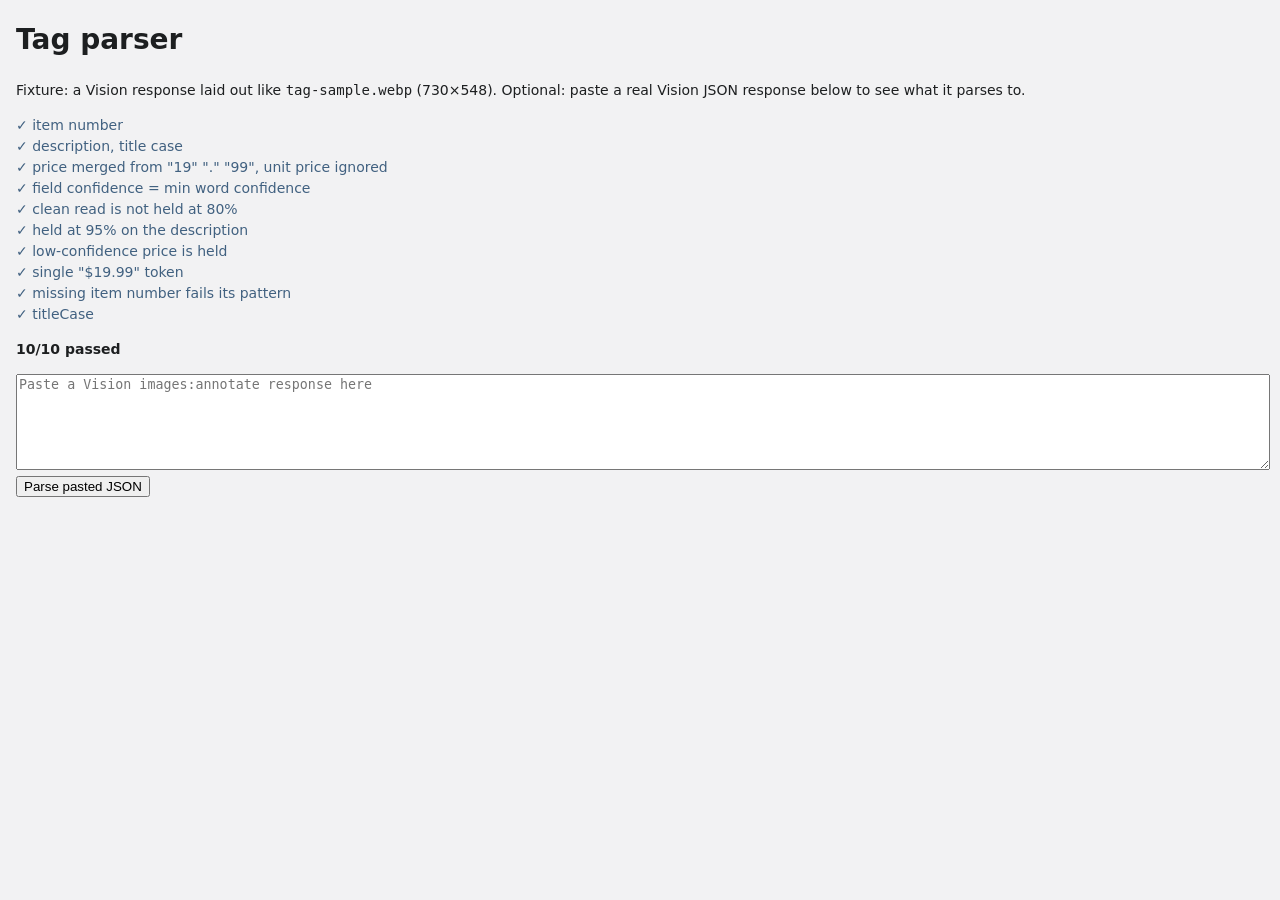
==== tests/parse.test.html @ 2504b348 "Add files via upload" ====
<!doctype html>
<html lang="en">
<head>
<meta charset="utf-8">
<meta name="viewport" content="width=device-width, initial-scale=1">
<title>Parser tests</title>
<style>
  body { font: 14px/1.5 system-ui, sans-serif; margin: 16px; background: #f2f2f3; color: #1d1f20; }
  .pass { color: #416180; } .fail { color: #b3261e; font-weight: 600; }
  pre { margin: 0 0 0 16px; font-size: 12px; }
</style>
</head>
<body>
<h1>Tag parser</h1>
<p>Fixture: a Vision response laid out like <code>tag-sample.webp</code> (730×548). Optional: paste a real Vision JSON response below to see what it parses to.</p>
<div id="out"></div>
<textarea id="raw" rows="6" style="width:100%" placeholder="Paste a Vision images:annotate response here"></textarea>
<button id="go">Parse pasted JSON</button>
<pre id="raw-out"></pre>
<script type="module">
import { parseTag, weakestField, titleCase } from '../js/parse.js';

// [text, x0, y0, x1, y1, confidence] — coordinates read off tests/tag-sample.webp.
const SAMPLE = [
  ['1129578', 95, 45, 345, 100, 0.98],
  ["MARIANNE'S", 62, 105, 315, 140, 0.97],
  ['AVOCADO', 62, 145, 245, 180, 0.96], ['OIL', 255, 145, 340, 180, 0.99],
  ['2', 62, 188, 80, 215, 0.95], ['L', 95, 188, 115, 215, 0.93],
  ['PRICE', 65, 282, 110, 295, 0.9], ['PER', 113, 282, 140, 295, 0.9], ['LITER', 143, 282, 195, 295, 0.9],
  ['SELL', 540, 285, 580, 298, 0.9], ['PRICE', 583, 285, 630, 298, 0.9],
  ['9.995', 65, 312, 160, 340, 0.94],
  ['19', 350, 300, 470, 395, 0.99], ['.', 475, 370, 500, 395, 0.97], ['99', 505, 300, 655, 395, 0.99],
  ['1/23/23', 615, 400, 655, 410, 0.8],
];

function vision(words) {
  return { fullTextAnnotation: { pages: [{ blocks: [{ paragraphs: [{ words: words.map(([text, x0, y0, x1, y1, confidence]) => ({
    confidence,
    boundingBox: { vertices: [{ x: x0, y: y0 }, { x: x1, y: y0 }, { x: x1, y: y1 }, { x: x0, y: y1 }] },
    symbols: [...text].map(c => ({ text: c, confidence })),
  })) }] }] }] } };
}
const edit = (i, patch) => SAMPLE.map((w, j) => j === i ? Object.assign([...w], patch) : w);

const results = [];
const eq = (name, got, want) => results.push({ name, ok: JSON.stringify(got) === JSON.stringify(want), got, want });

const p = parseTag(vision(SAMPLE), 548);
eq('item number', p.sku, '1129578');
eq('description, title case', p.desc, "Marianne's Avocado Oil 2 L");
eq('price merged from "19" "." "99", unit price ignored', p.price, '19.99');
eq('field confidence = min word confidence', p.conf, { sku: 98, desc: 93, price: 97 });
eq('clean read is not held at 80%', weakestField(p, 80), null);
eq('held at 95% on the description', weakestField(p, 95), { field: 'desc', conf: 93 });

const lowPrice = parseTag(vision(edit(12, { 5: 0.61 })), 548);
eq('low-confidence price is held', weakestField(lowPrice, 80), { field: 'price', conf: 61 });

const oneToken = parseTag(vision([...SAMPLE.slice(0, 12), ['$19.99', 350, 300, 655, 395, 0.99]]), 548);
eq('single "$19.99" token', oneToken.price, '19.99');

const noSku = parseTag(vision(SAMPLE.slice(1)), 548);
eq('missing item number fails its pattern', weakestField(noSku, 80), { field: 'sku', conf: 0 });

eq('titleCase', titleCase('SUNVALE KETTLE CORN 1.1 KG'), 'Sunvale Kettle Corn 1.1 Kg');

const out = document.getElementById('out');
out.innerHTML = results.map(r => r.ok
  ? `<div class="pass">✓ ${r.name}</div>`
  : `<div class="fail">✗ ${r.name}</div><pre>got  ${JSON.stringify(r.got)}\nwant ${JSON.stringify(r.want)}</pre>`).join('')
  + `<p><b>${results.filter(r => r.ok).length}/${results.length} passed</b></p>`;
document.title = results.every(r => r.ok) ? 'PASS' : 'FAIL';

document.getElementById('go').onclick = () => {
  try {
    const j = JSON.parse(document.getElementById('raw').value);
    document.getElementById('raw-out').textContent = JSON.stringify(parseTag(j.responses ? j.responses[0] : j), null, 2);
  } catch (e) { document.getElementById('raw-out').textContent = String(e); }
};
</script>
</body>
</html>
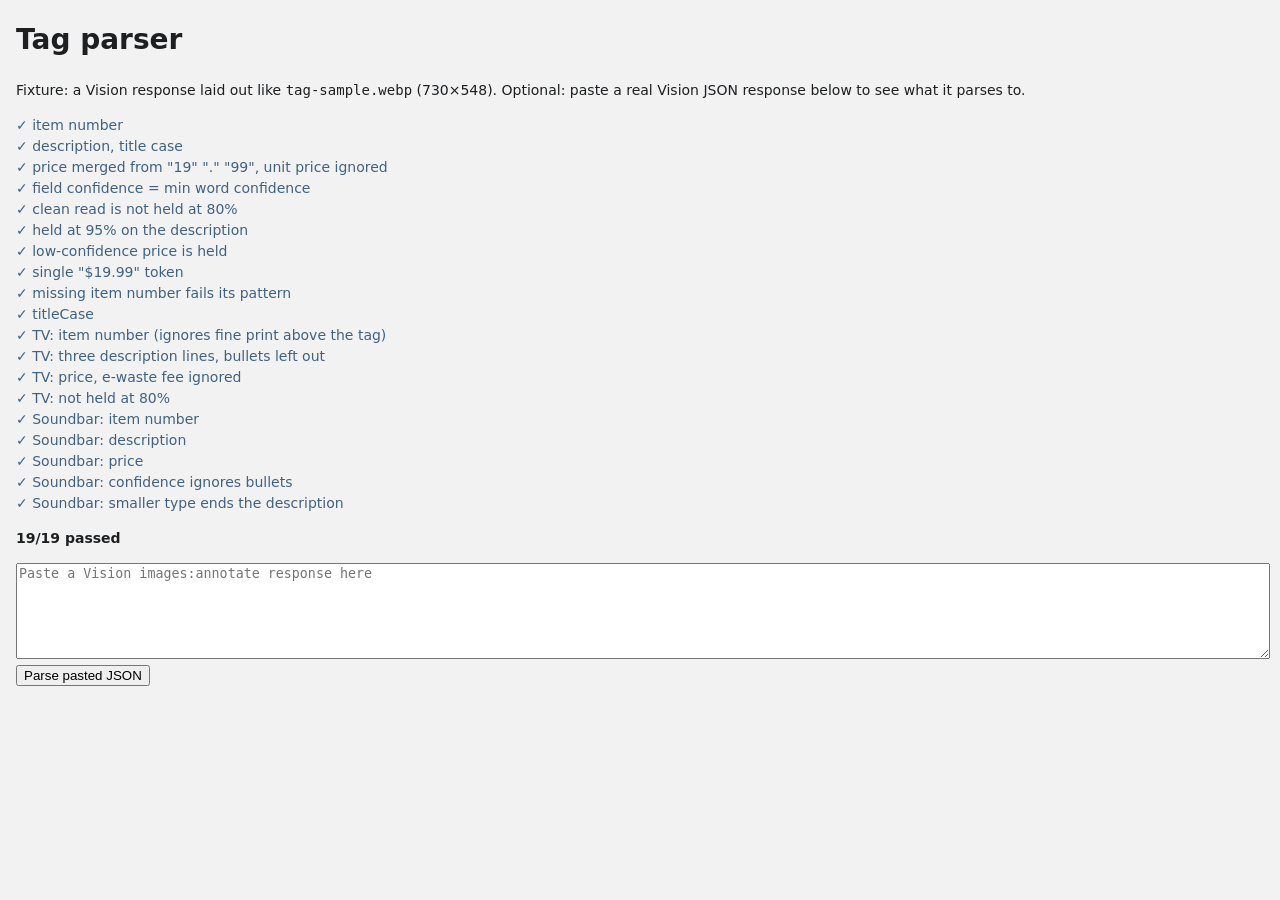
==== commit fd47b501: "Add files via upload" ====
--- a/tests/parse.test.html
+++ b/tests/parse.test.html
@@ -64,6 +64,50 @@
 
 eq('titleCase', titleCase('SUNVALE KETTLE CORN 1.1 KG'), 'Sunvale Kettle Corn 1.1 Kg');
 
+// Feature-bullet tags (2000×1500 photos). Bullet text is small, mixed case and read with low confidence;
+// it must not end up in the description or drag its confidence down.
+const row = (y, parts, conf) => { let x = 330; return parts.map(t => { const w = [t, x, y, x + t.length * 22, y + 40, conf]; x += t.length * 22 + 18; return w; }); };
+const TV = [
+  ['$22', 950, 40, 1010, 70, 0.7], ['BN68-24804A-00', 420, 160, 500, 170, 0.4],
+  ['9650888', 480, 300, 865, 375, 0.98],
+  ['SAMSUNG', 375, 405, 840, 470, 0.95], ['50U8000H', 870, 405, 1290, 470, 0.95], ['50"', 1310, 405, 1450, 470, 0.93],
+  ['50"', 375, 490, 520, 560, 0.94], ['CLASS', 550, 490, 840, 560, 0.96], ['(49.5"', 870, 490, 1120, 575, 0.92], ['DIAG)', 1140, 490, 1400, 575, 0.94],
+  ['4K', 375, 585, 500, 650, 0.97], ['UHD', 525, 585, 730, 650, 0.96], ['LED', 760, 585, 945, 650, 0.97], ['LCD', 975, 585, 1165, 650, 0.97], ['TV', 1190, 585, 1310, 650, 0.98],
+  ...row(675, ['•', '60Hz', 'Refresh', 'Rate', '•', '*90', 'Day', 'Return', 'Policy'], 0.3),
+  ...row(730, ['•', 'Crystal', 'Processor', '4K', '•', '3Yr', 'Manufacturer', 'Warranty'], 0.35),
+  ...row(785, ['•', '43.7"W', 'x', '25.3"H', 'x', '3"D', '•', 'Smart', 'TV', 'w/Apps'], 0.4),
+  ...row(835, ['•', '27.4"H', 'x', '7.8"D', 'w/stand'], 0.3),
+  ['CA', 330, 1100, 385, 1140, 0.9], ['E-WASTE', 400, 1100, 605, 1140, 0.9], ['6.00', 630, 1100, 715, 1140, 0.9],
+  ['249', 840, 900, 1340, 1140, 0.99], ['.', 1355, 1090, 1410, 1140, 0.95], ['99', 1430, 900, 1780, 1140, 0.99],
+  ['10/01/26', 1710, 1160, 1760, 1175, 0.6],
+];
+const tv = parseTag(vision(TV), 1500);
+eq('TV: item number (ignores fine print above the tag)', tv.sku, '9650888');
+eq('TV: three description lines, bullets left out', tv.desc, 'Samsung 50U8000H 50" 50" Class (49.5" Diag) 4K Uhd Led Lcd Tv');
+eq('TV: price, e-waste fee ignored', tv.price, '249.99');
+eq('TV: not held at 80%', weakestField(tv, 80), null);
+
+const SOUNDBAR = [
+  ['2012476', 360, 330, 1000, 480, 0.97],
+  ['TCL', 300, 500, 480, 555, 0.96],
+  ['Q6CH', 300, 580, 550, 650, 0.93], ['5.1CH', 570, 580, 870, 650, 0.92], ['SOUNDBAR', 890, 580, 1415, 650, 0.96],
+  ['W/SUBWOOFER', 300, 665, 1025, 740, 0.95],
+  ...row(760, ['●', 'Up', 'to', '580', 'Watts', 'of', 'Power', '●Dolby', 'Atmos', 'Audio'], 0.3),
+  ...row(805, ['●', 'HDMI,', 'BT', '&', 'Optical', 'Inputs', '●TCL', 'Mobile', 'App', 'for', 'Auto'], 0.3),
+  ...row(850, ['●', 'Side-Firing', 'Speakers', '●', 'Room', 'Audio', 'Calibration'], 0.3),
+  ['299', 830, 970, 1330, 1180, 0.99], ['.', 1350, 1130, 1410, 1180, 0.96], ['99', 1440, 970, 1740, 1180, 0.99],
+  ['10/12/26', 1620, 1185, 1710, 1205, 0.6],
+];
+const sb = parseTag(vision(SOUNDBAR), 1500);
+eq('Soundbar: item number', sb.sku, '2012476');
+eq('Soundbar: description', sb.desc, 'Tcl Q6CH 5.1CH Soundbar W/Subwoofer');
+eq('Soundbar: price', sb.price, '299.99');
+eq('Soundbar: confidence ignores bullets', sb.conf, { sku: 97, desc: 92, price: 96 });
+
+// Same tag with the bullet glyphs dropped by Vision and the text in capitals: size alone must stop it.
+const SB_CAPS = SOUNDBAR.map(w => w[2] >= 760 && w[2] < 900 ? [w[0].replace(/^●/, '').toUpperCase() || '-', w[1], w[2], w[3], w[4], w[5]] : w);
+eq('Soundbar: smaller type ends the description', parseTag(vision(SB_CAPS), 1500).desc, 'Tcl Q6CH 5.1CH Soundbar W/Subwoofer');
+
 const out = document.getElementById('out');
 out.innerHTML = results.map(r => r.ok
   ? `<div class="pass">✓ ${r.name}</div>`
